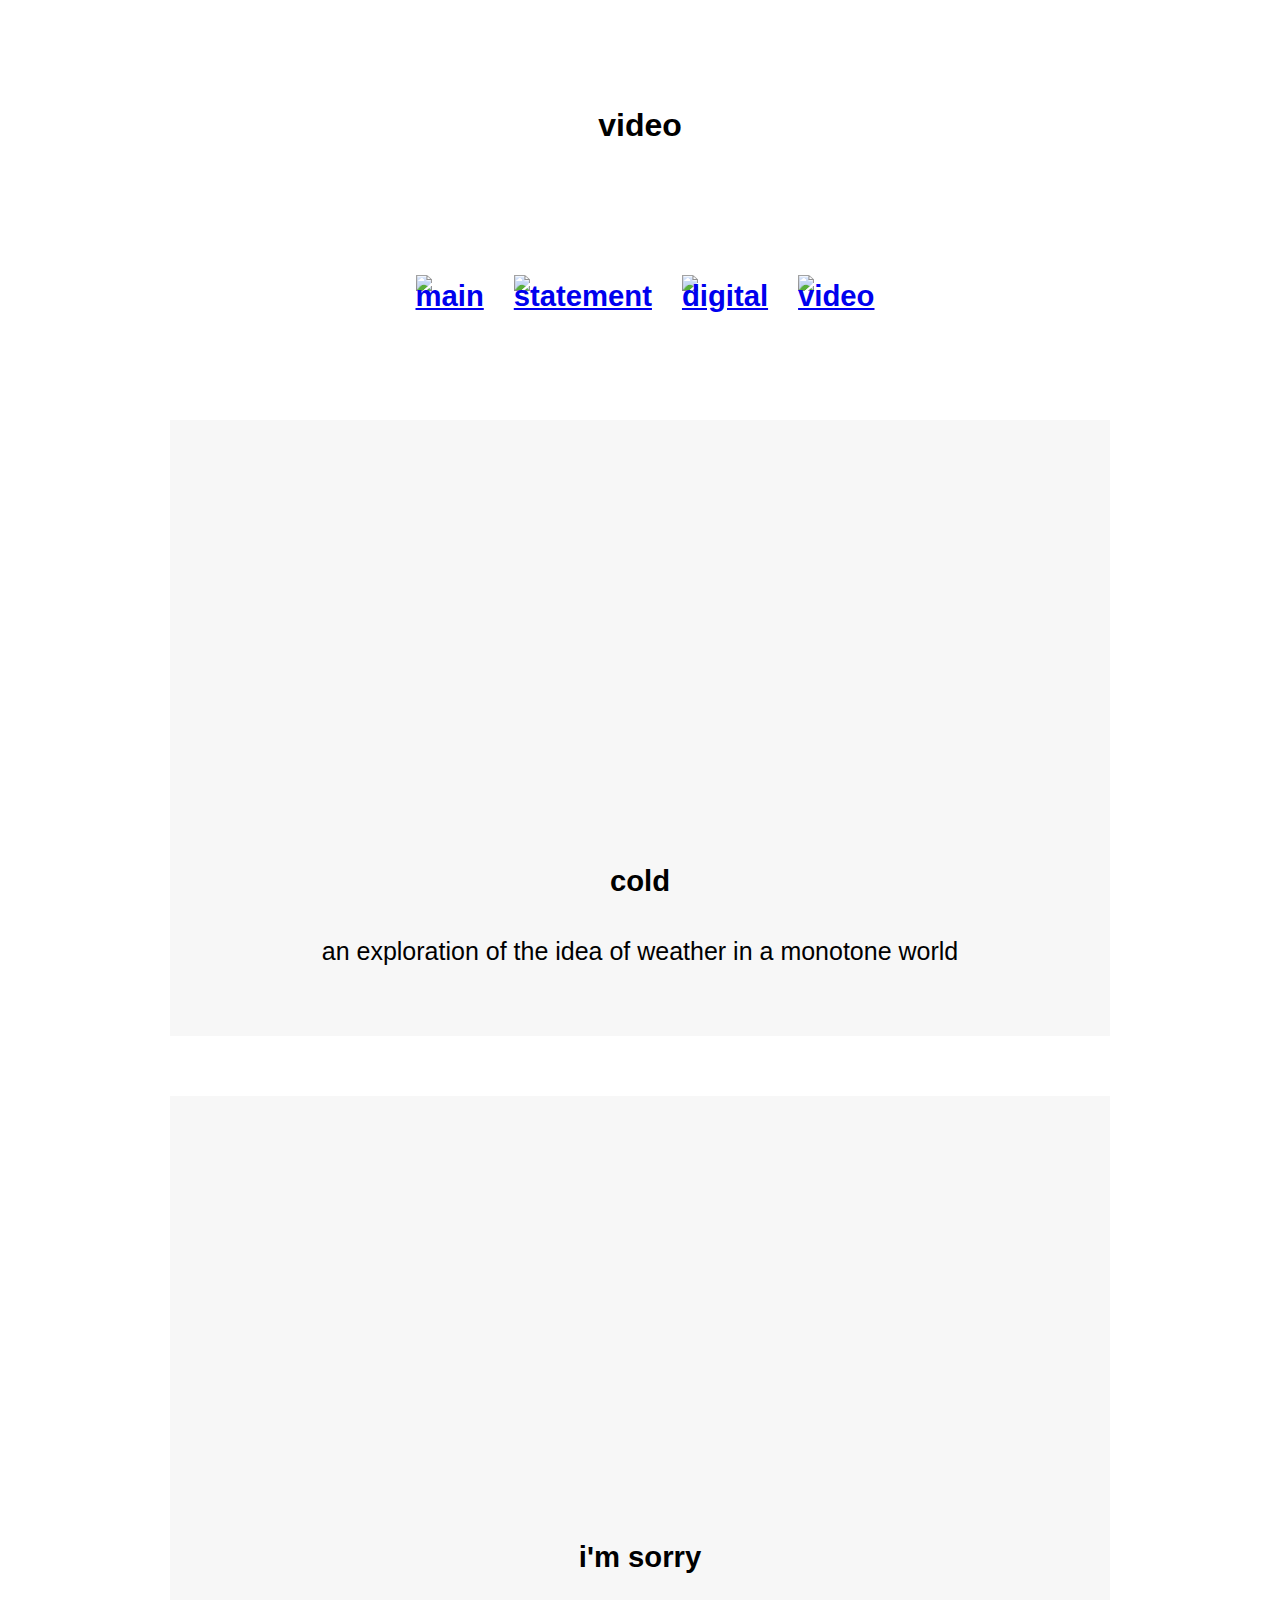
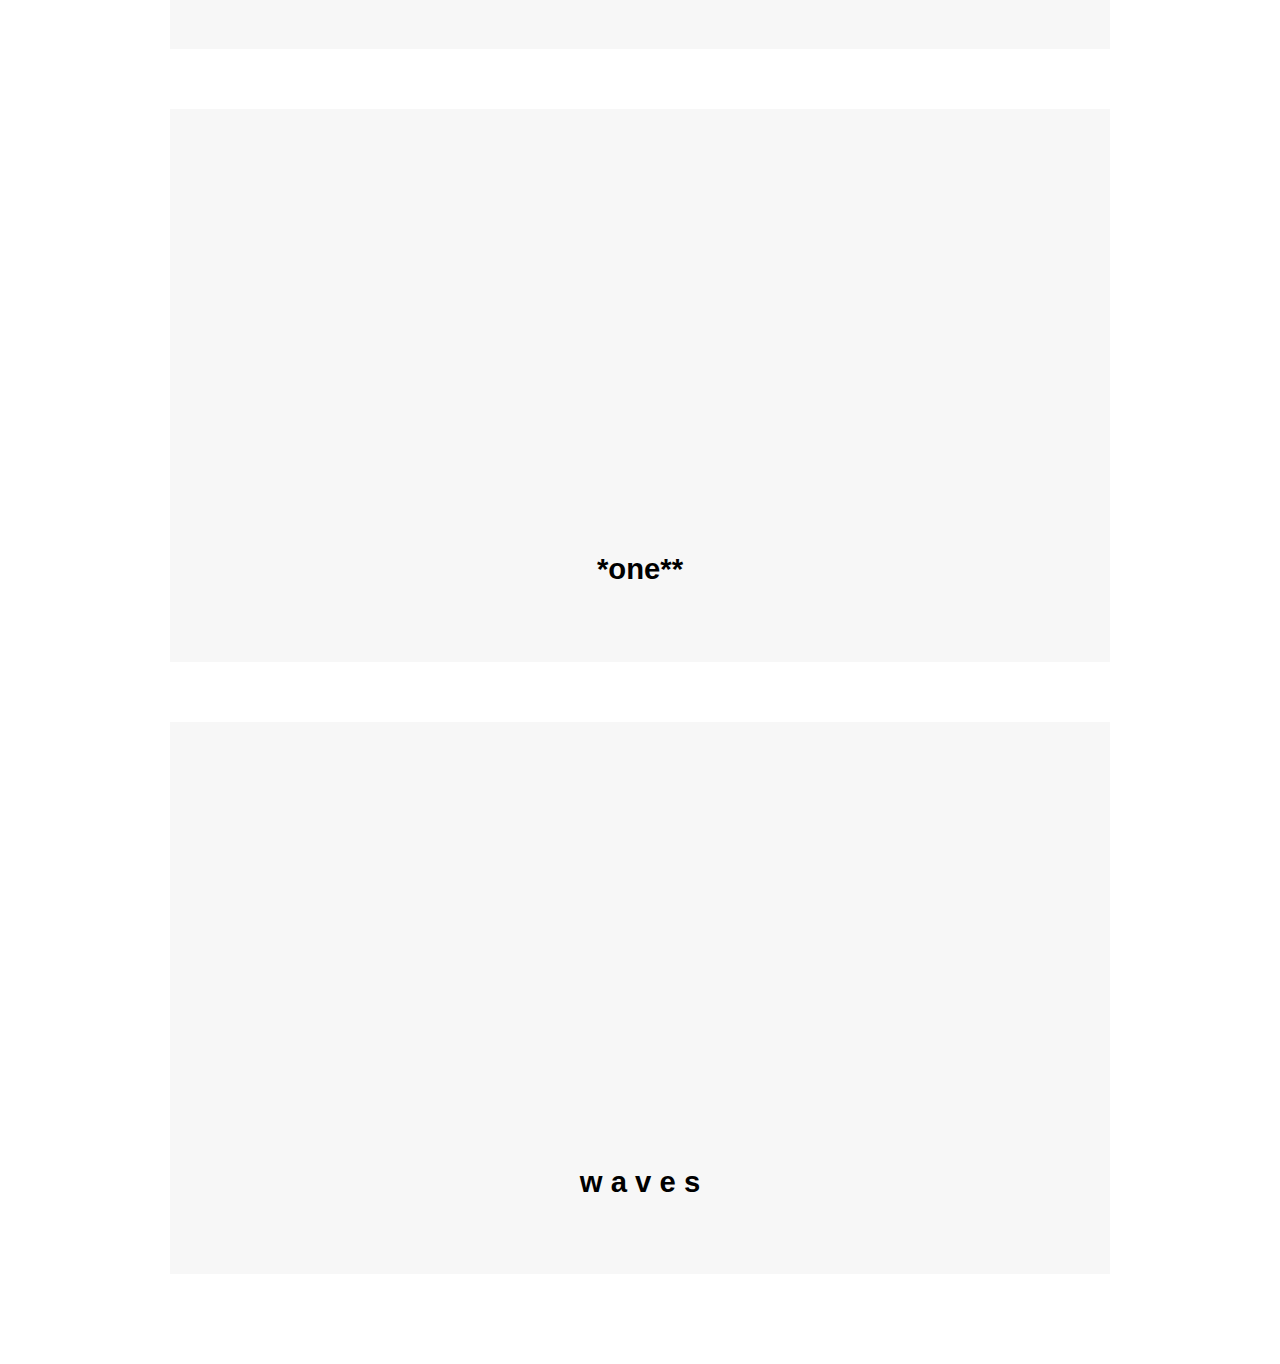
==== gallery.html @ 34cc8993 "a" ====
<!DOCTYPE html>
<html lang="en" dir="ltr">

<head>
  <meta charset="utf-8">
  <link rel="stylesheet" type="text/css" href="css/main.css">
  <title>video gallery</title>
</head>
<style>
ul#menu li{display:inline;}
</style>

<body>
  <h1>video</h1>

  <div class="header">
<ul>
  <li><h3>
    <a href="index.html">
      <img src="https://chi2018.acm.org/live/media/loader.gif">
          <figcaption>main</figcaption>
    </a>
      </h3></li>
<li><h3>  <a href="statement.html">
    <img src="https://ui-ex.com/images/transparent-gif-loading.gif">
    <figcaption>statement</figcaption>
  </a>
  </h3></li>
<li><h3>
  <a href="portfolio.html">
    <img src="https://loading.io/spinners/typing/lg.-text-entering-comment-loader.gif">
        <figcaption>digital</figcaption>
  </a>
  </h3></li>

<li><h3>
  <a href="gallery.html">
    <img src="https://uploads.toptal.io/blog/image/122384/toptal-blog-image-1489082600190-18810897d0cb0ab42b276537a18dafdf.gif">
        <figcaption>video</figcaption>
  </a>
</h3></li>
</ul>


    <div class="portfolio-item">
    <iframe src="https://player.vimeo.com/video/325138505" width="640" height="360" frameborder="0" webkitallowfullscreen mozallowfullscreen allowfullscreen></iframe>
    <h3>cold</h3>
    <p>an exploration of the idea of weather in a monotone world</p>
  </div>

    <div class="portfolio-item">
    <iframe src="https://player.vimeo.com/video/336009037" width="640" height="360" frameborder="0" webkitallowfullscreen mozallowfullscreen allowfullscreen></iframe>
    <h3>i'm sorry</h3>
    <p></p>
  </div>

  <div class="portfolio-item">
  <iframe src="https://player.vimeo.com/video/337174128" width="640" height="360" frameborder="0" webkitallowfullscreen mozallowfullscreen allowfullscreen></iframe>
  <h3>*one**</h3>
  <p></p>
</div>

<div class="portfolio-item">
<iframe src="https://player.vimeo.com/video/337174680" width="640" height="360" frameborder="0" webkitallowfullscreen mozallowfullscreen allowfullscreen></iframe>
<h3>w a v e s</h3>
<p></p>
</div>



</body>

</html>
---- css/main.css ----
body {
  margin: 30px auto;
  max-width: 1000px;
  font-family: "Helvetica", "Arial", sans-serif;
  line-height: 1.5;
  padding: 30px 20px;
  text-align: center;
}
.header {
    padding: 30px;
    text-align: center;
    font-size: 25px;
  }

  .header ul {
     display: flex;
     justify-content: center;
   }

   .header ul li {
      list-style-type:none;
      display: list-item;
      line-height: 10px;
      padding: 10px 30px 30px 0px;
    }
h1{
  padding: 20px 0px 10px 0px
}


img {
  display: block;
  margin: 0px auto;
  text-align: center;
}

.portfolio-item{
  margin-top:60px;
  padding: 40px;
  background-color: #f7f7f7
}
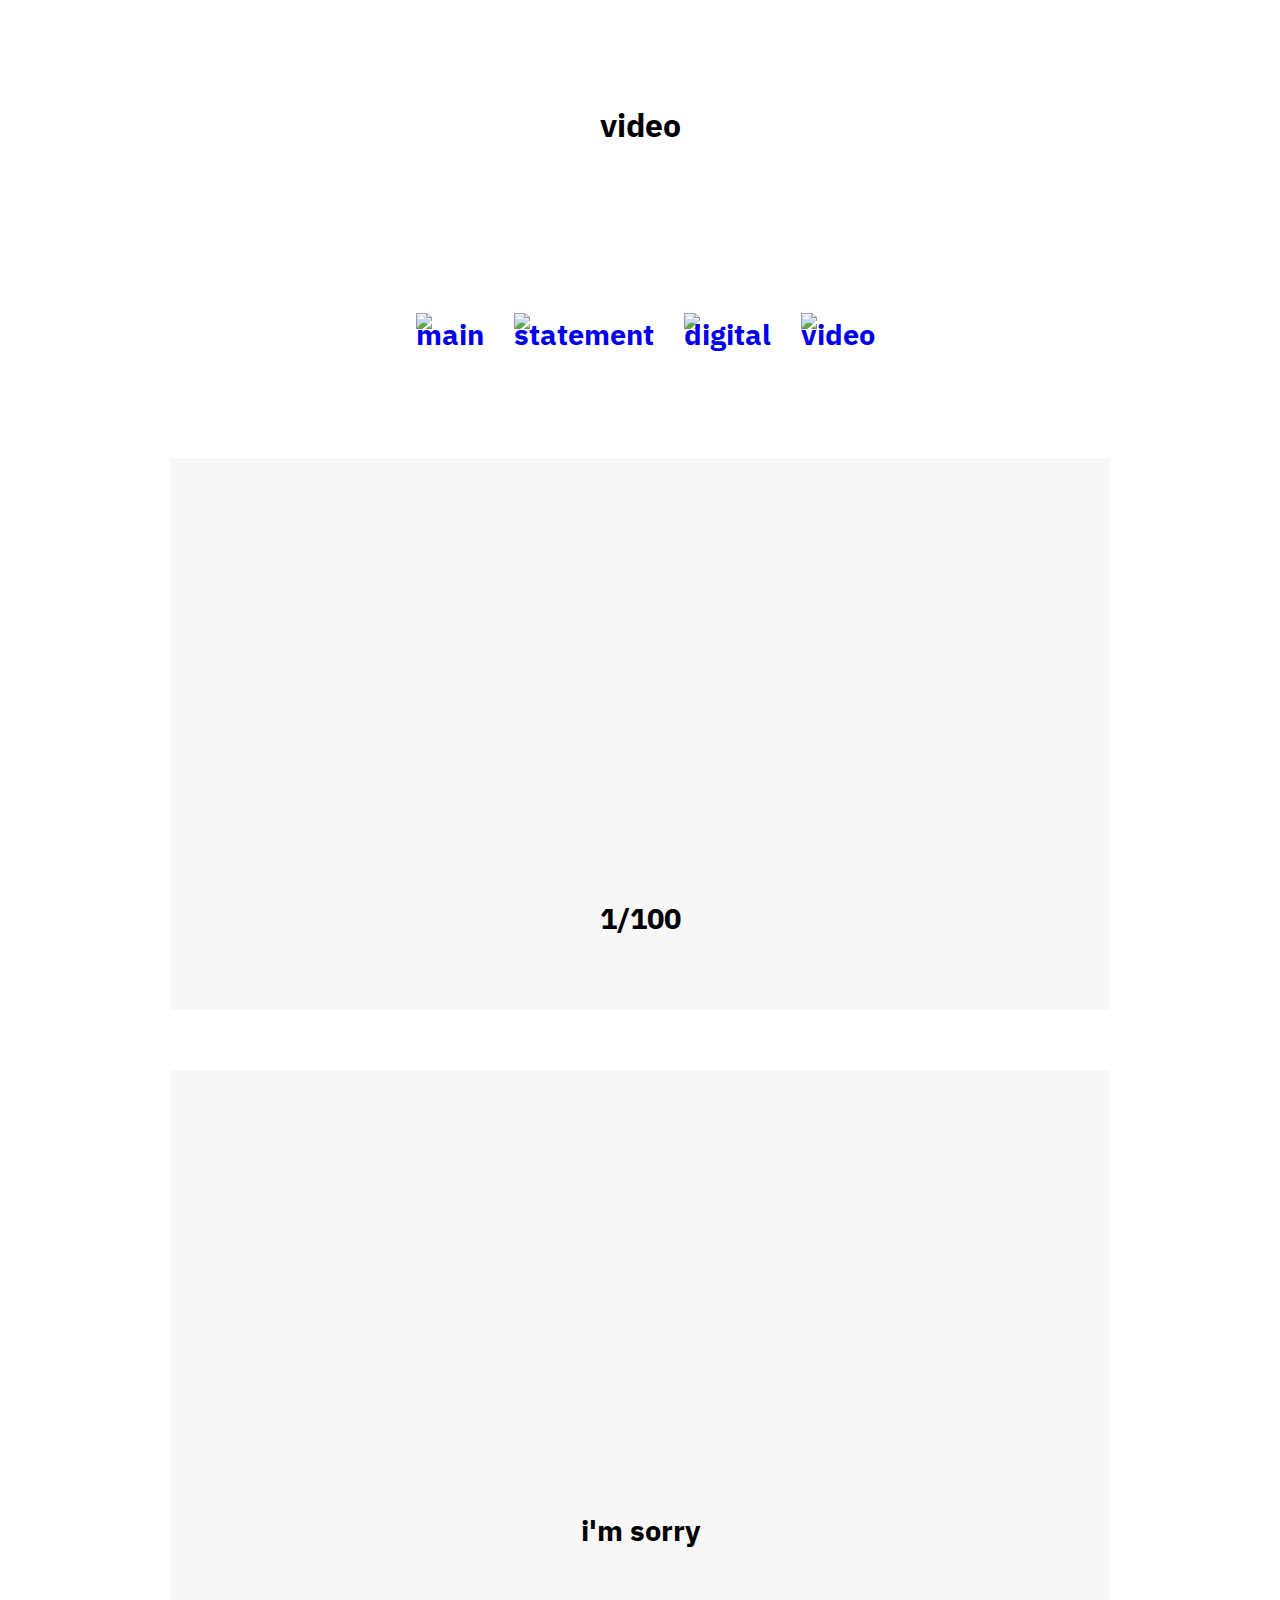
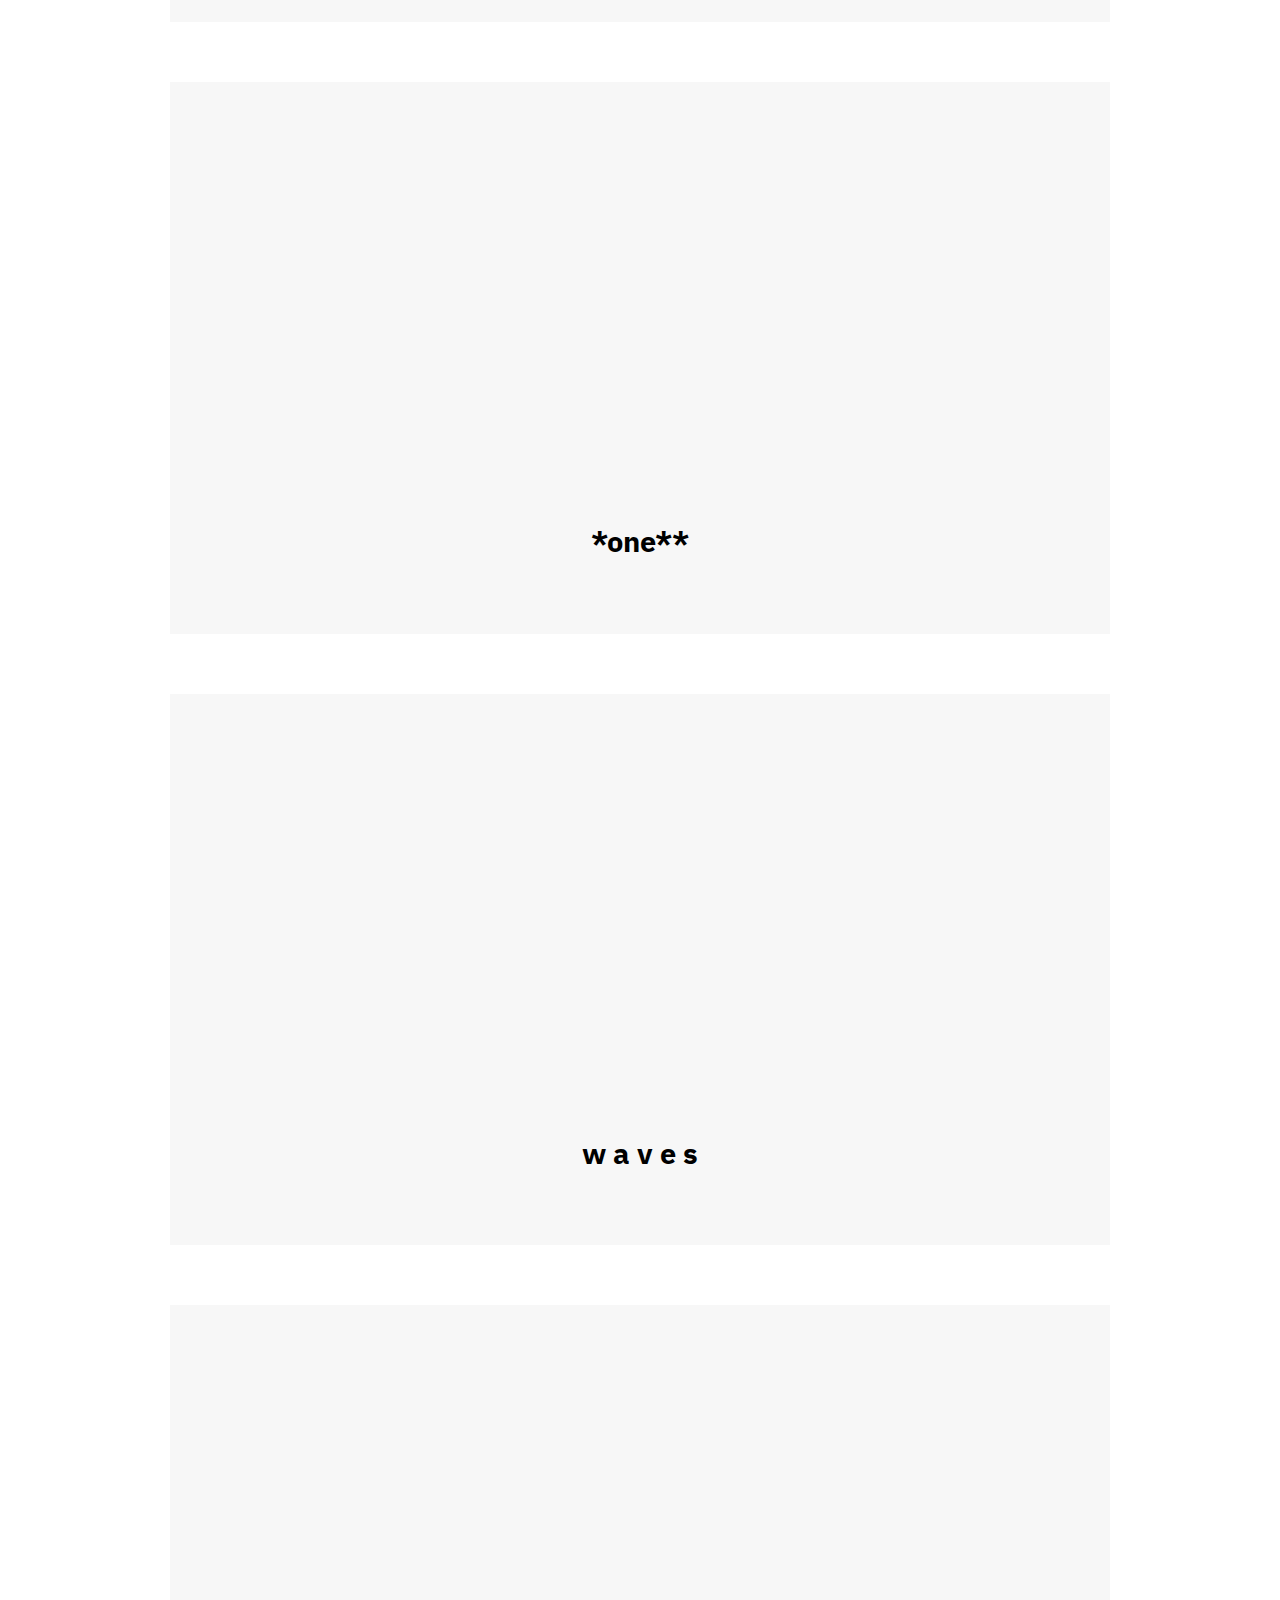
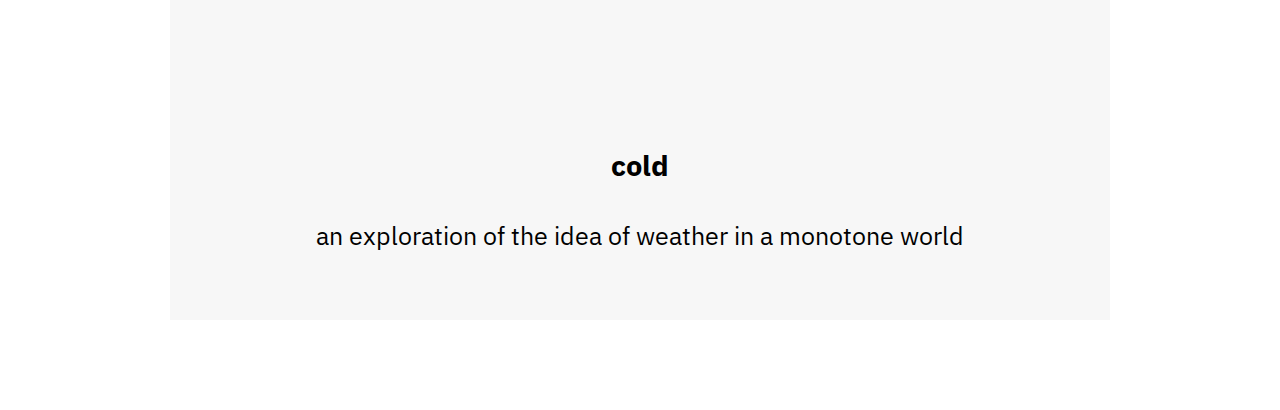
==== commit a753a90c: "b" ====
--- a/gallery.html
+++ b/gallery.html
@@ -2,6 +2,7 @@
 <html lang="en" dir="ltr">
 
 <head>
+  <link href="https://fonts.googleapis.com/css?family=IBM+Plex+Sans:200i&display=swap" rel="stylesheet">
   <meta charset="utf-8">
   <link rel="stylesheet" type="text/css" href="css/main.css">
   <title>video gallery</title>
@@ -14,39 +15,40 @@
   <h1>video</h1>
 
   <div class="header">
+    <br />
 <ul>
   <li><h3>
-    <a href="index.html">
+    <a href="index.html" style="text-decoration: none" >
       <img src="https://chi2018.acm.org/live/media/loader.gif">
           <figcaption>main</figcaption>
     </a>
       </h3></li>
-<li><h3>  <a href="statement.html">
+<li><h3>  <a href="statement.html" style="text-decoration: none">
     <img src="https://ui-ex.com/images/transparent-gif-loading.gif">
     <figcaption>statement</figcaption>
   </a>
   </h3></li>
 <li><h3>
-  <a href="portfolio.html">
+  <a href="portfolio.html" style="text-decoration: none">
     <img src="https://loading.io/spinners/typing/lg.-text-entering-comment-loader.gif">
         <figcaption>digital</figcaption>
   </a>
   </h3></li>
 
 <li><h3>
-  <a href="gallery.html">
+  <a href="gallery.html" style="text-decoration: none">
     <img src="https://uploads.toptal.io/blog/image/122384/toptal-blog-image-1489082600190-18810897d0cb0ab42b276537a18dafdf.gif">
         <figcaption>video</figcaption>
   </a>
 </h3></li>
 </ul>
 
+<div class="portfolio-item">
+<iframe src="https://player.vimeo.com/video/337182145" width="640" height="360" frameborder="0" webkitallowfullscreen mozallowfullscreen allowfullscreen></iframe>
+<h3>1/100</h3>
+<p></p>
+</div>
 
-    <div class="portfolio-item">
-    <iframe src="https://player.vimeo.com/video/325138505" width="640" height="360" frameborder="0" webkitallowfullscreen mozallowfullscreen allowfullscreen></iframe>
-    <h3>cold</h3>
-    <p>an exploration of the idea of weather in a monotone world</p>
-  </div>
 
     <div class="portfolio-item">
     <iframe src="https://player.vimeo.com/video/336009037" width="640" height="360" frameborder="0" webkitallowfullscreen mozallowfullscreen allowfullscreen></iframe>
@@ -66,6 +68,12 @@
 <p></p>
 </div>
 
+<div class="portfolio-item">
+<iframe src="https://player.vimeo.com/video/325138505" width="640" height="360" frameborder="0" webkitallowfullscreen mozallowfullscreen allowfullscreen></iframe>
+<h3>cold</h3>
+<p>an exploration of the idea of weather in a monotone world</p>
+</div>
+
 
 
 </body>
--- a/css/main.css
+++ b/css/main.css
@@ -1,7 +1,8 @@
+
 body {
   margin: 30px auto;
   max-width: 1000px;
-  font-family: "Helvetica", "Arial", sans-serif;
+  font-family: 'IBM Plex Sans', sans-serif;
   line-height: 1.5;
   padding: 30px 20px;
   text-align: center;
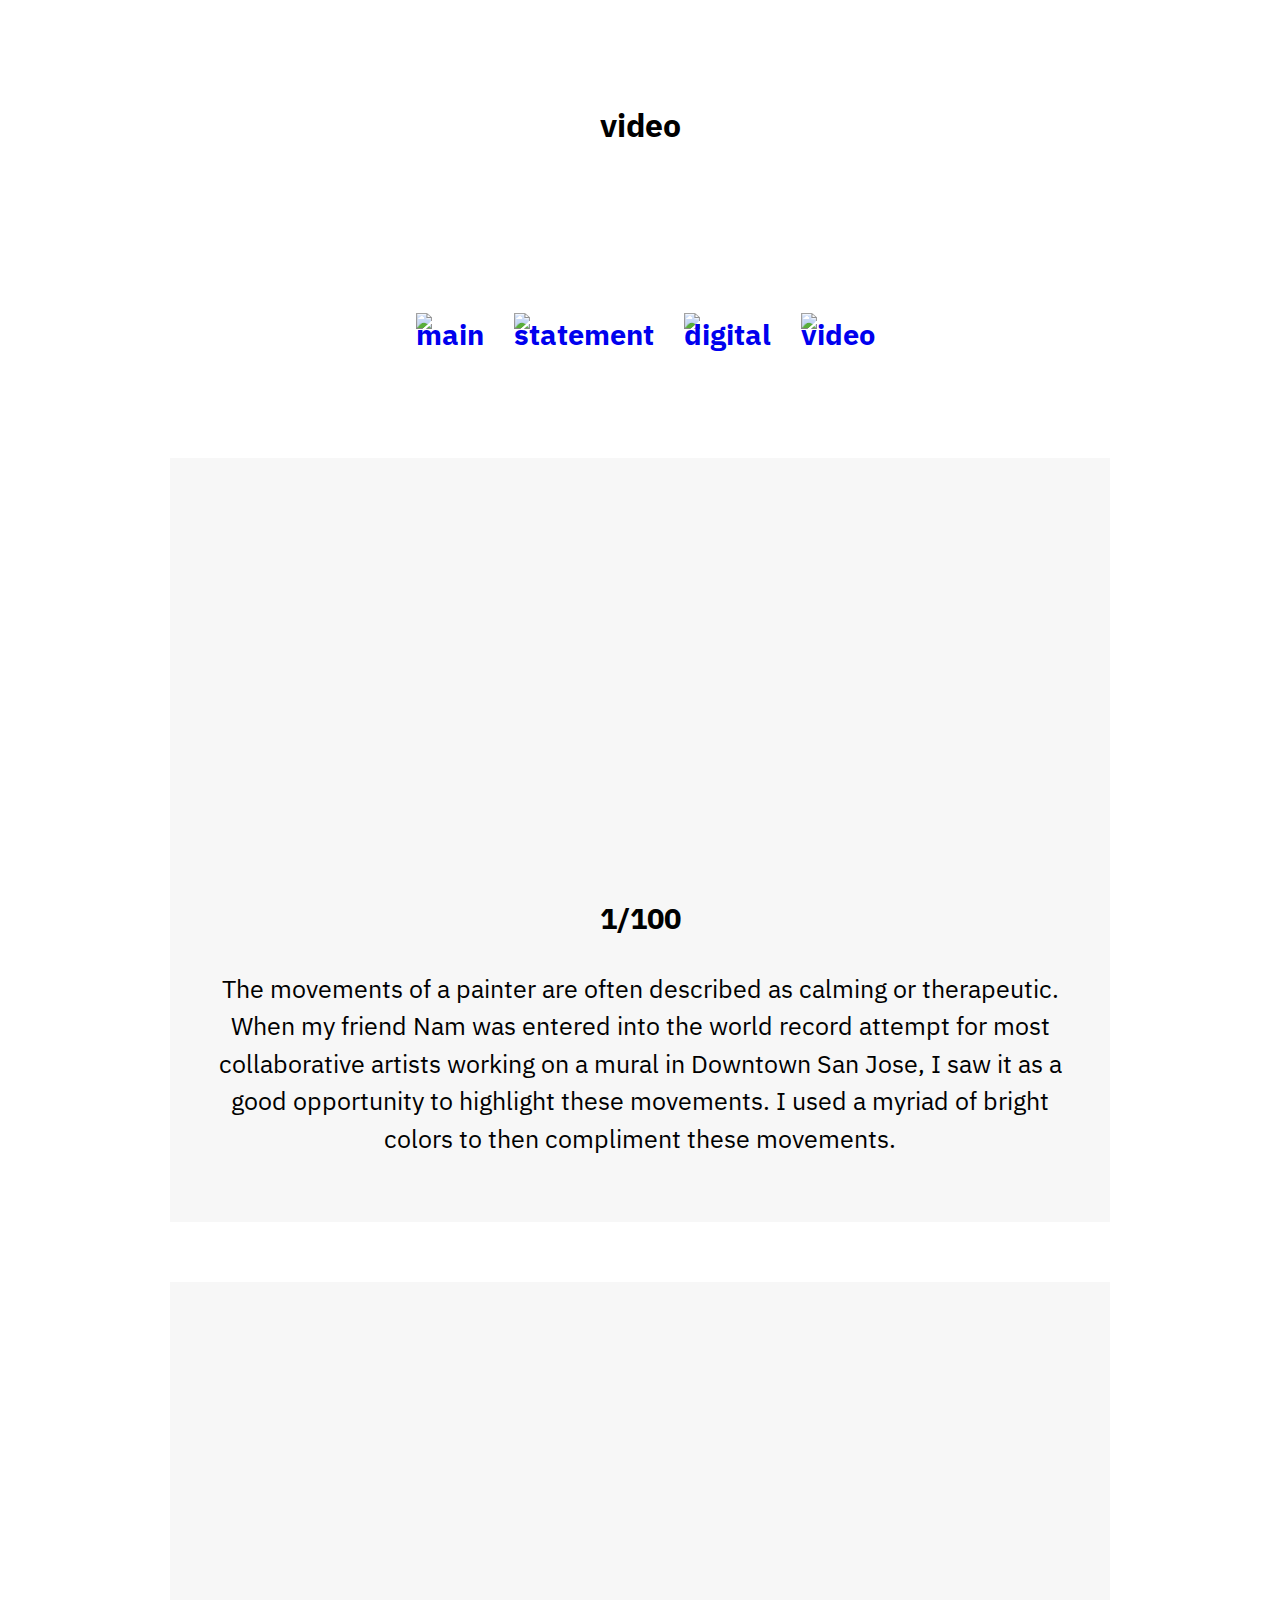
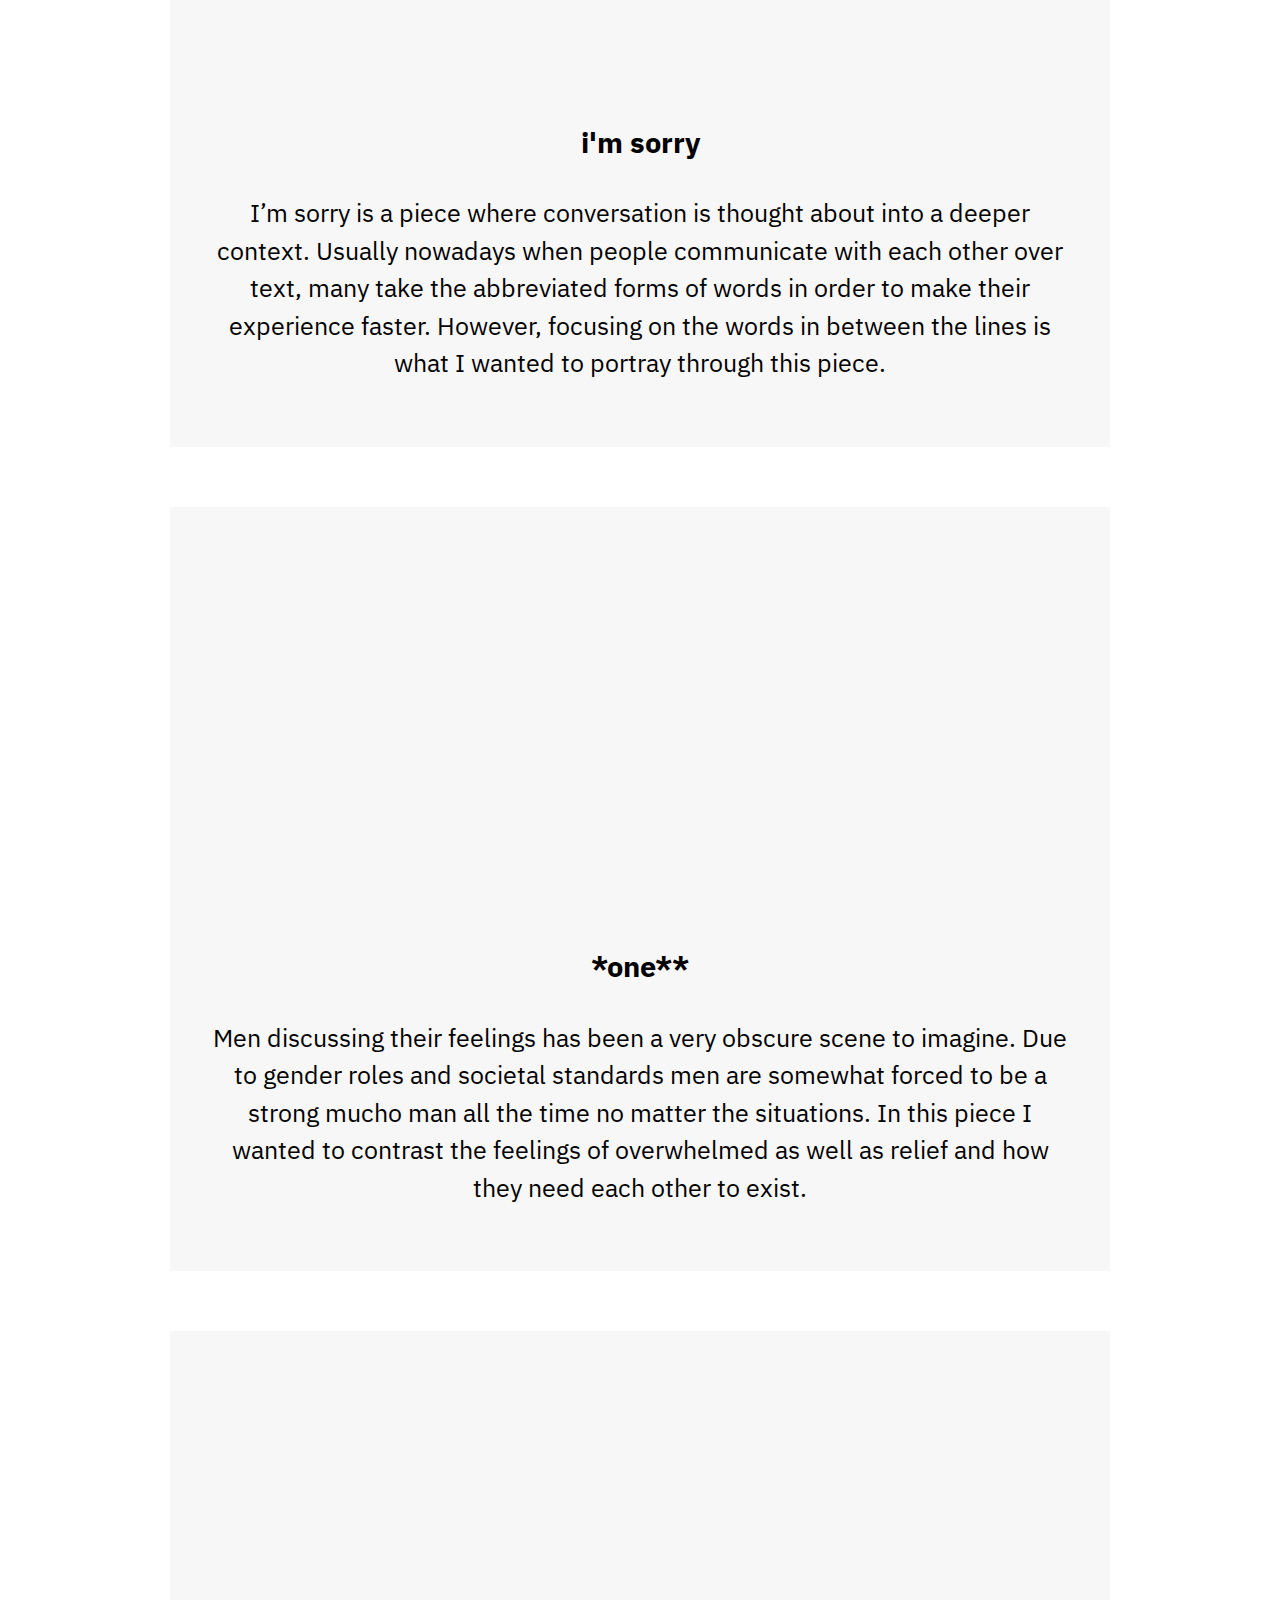
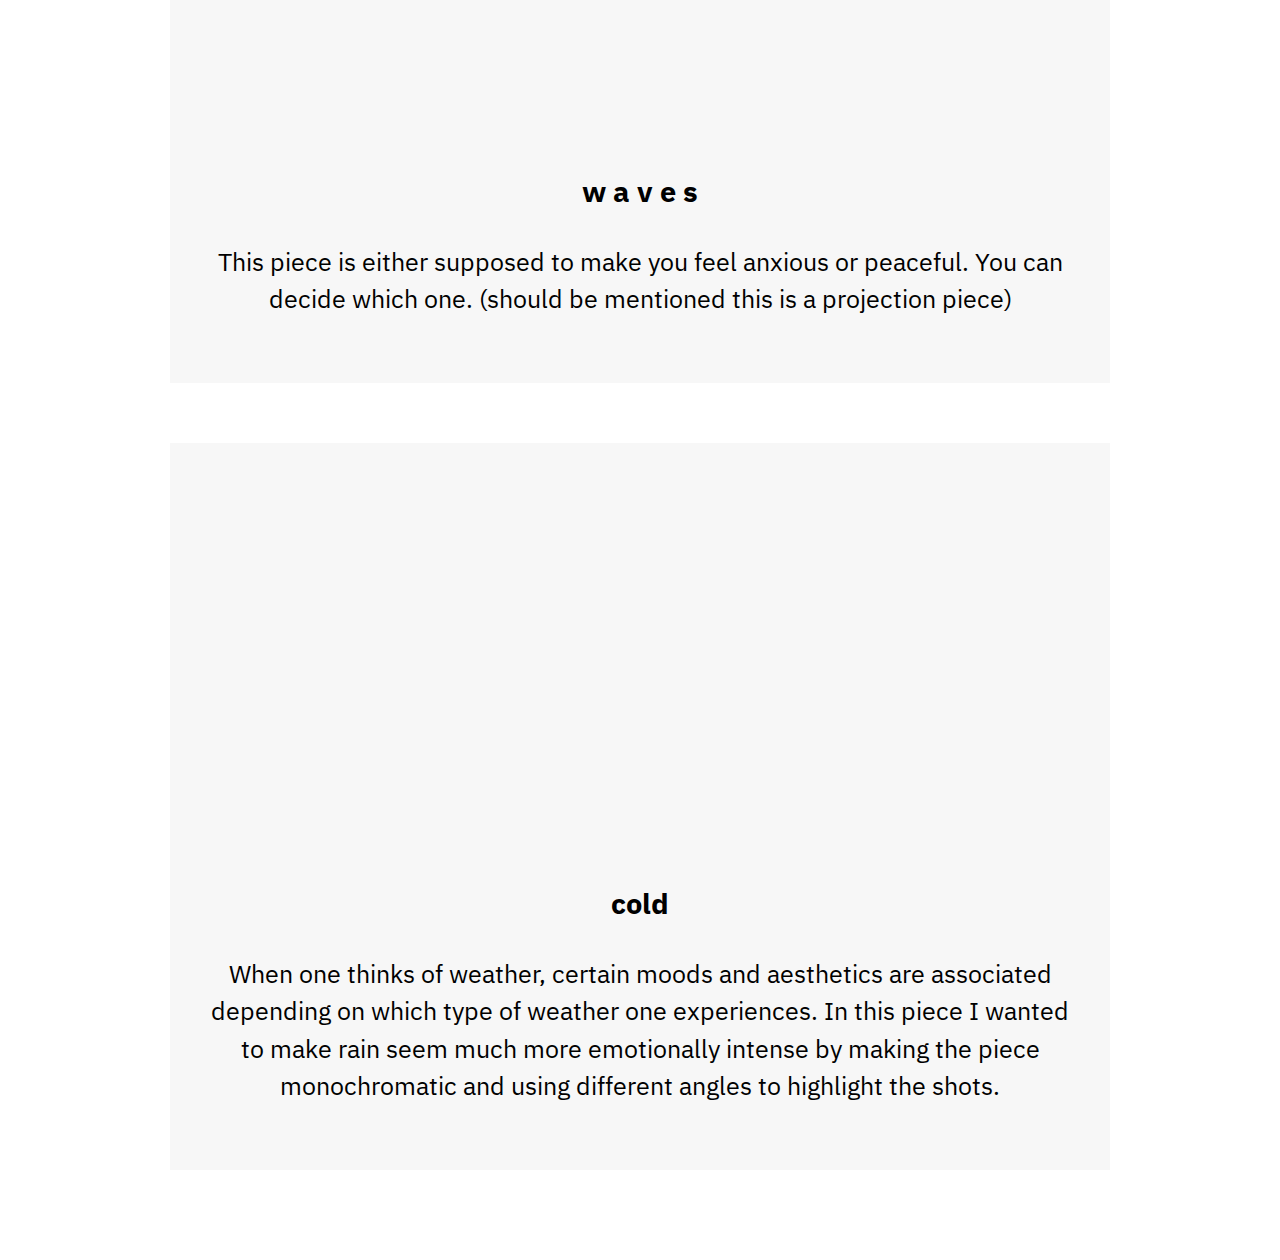
==== commit 6c706093: "c" ====
--- a/gallery.html
+++ b/gallery.html
@@ -46,32 +46,37 @@
 <div class="portfolio-item">
 <iframe src="https://player.vimeo.com/video/337182145" width="640" height="360" frameborder="0" webkitallowfullscreen mozallowfullscreen allowfullscreen></iframe>
 <h3>1/100</h3>
-<p></p>
+<p>The movements of a painter are often described as calming or therapeutic.  When my friend Nam was entered into the world record attempt for most collaborative artists working on a mural in Downtown San Jose, I saw it as a good opportunity to highlight these movements. I used a myriad of bright colors to then compliment these movements.</p>
 </div>
 
 
     <div class="portfolio-item">
     <iframe src="https://player.vimeo.com/video/336009037" width="640" height="360" frameborder="0" webkitallowfullscreen mozallowfullscreen allowfullscreen></iframe>
     <h3>i'm sorry</h3>
-    <p></p>
+
+    <p>I’m sorry is a piece where conversation is thought about into a deeper context. Usually nowadays when people communicate with each other over text, many take the abbreviated forms of words in order to make their experience faster. However, focusing on the words in between the lines is what I wanted to portray through this piece.
+</p>
   </div>
 
   <div class="portfolio-item">
   <iframe src="https://player.vimeo.com/video/337174128" width="640" height="360" frameborder="0" webkitallowfullscreen mozallowfullscreen allowfullscreen></iframe>
   <h3>*one**</h3>
-  <p></p>
+  <p>Men discussing their feelings has been a very obscure scene to imagine. Due to gender roles and societal standards men are somewhat forced to be a strong mucho man all the time no matter the situations. In this piece I wanted to contrast the feelings of overwhelmed as well as relief and how they need each other to exist.
+</p>
 </div>
 
 <div class="portfolio-item">
 <iframe src="https://player.vimeo.com/video/337174680" width="640" height="360" frameborder="0" webkitallowfullscreen mozallowfullscreen allowfullscreen></iframe>
 <h3>w a v e s</h3>
-<p></p>
+<p>This piece is either supposed to make you feel anxious or peaceful. You can decide which one. (should be mentioned this is a projection piece)
+</p>
 </div>
 
 <div class="portfolio-item">
 <iframe src="https://player.vimeo.com/video/325138505" width="640" height="360" frameborder="0" webkitallowfullscreen mozallowfullscreen allowfullscreen></iframe>
 <h3>cold</h3>
-<p>an exploration of the idea of weather in a monotone world</p>
+<p>When one thinks of weather, certain moods and aesthetics are associated depending on which type of weather one experiences. In this piece I wanted to make rain seem much more emotionally intense by making the piece monochromatic and using different angles to highlight the shots.
+</p>
 </div>
 
 
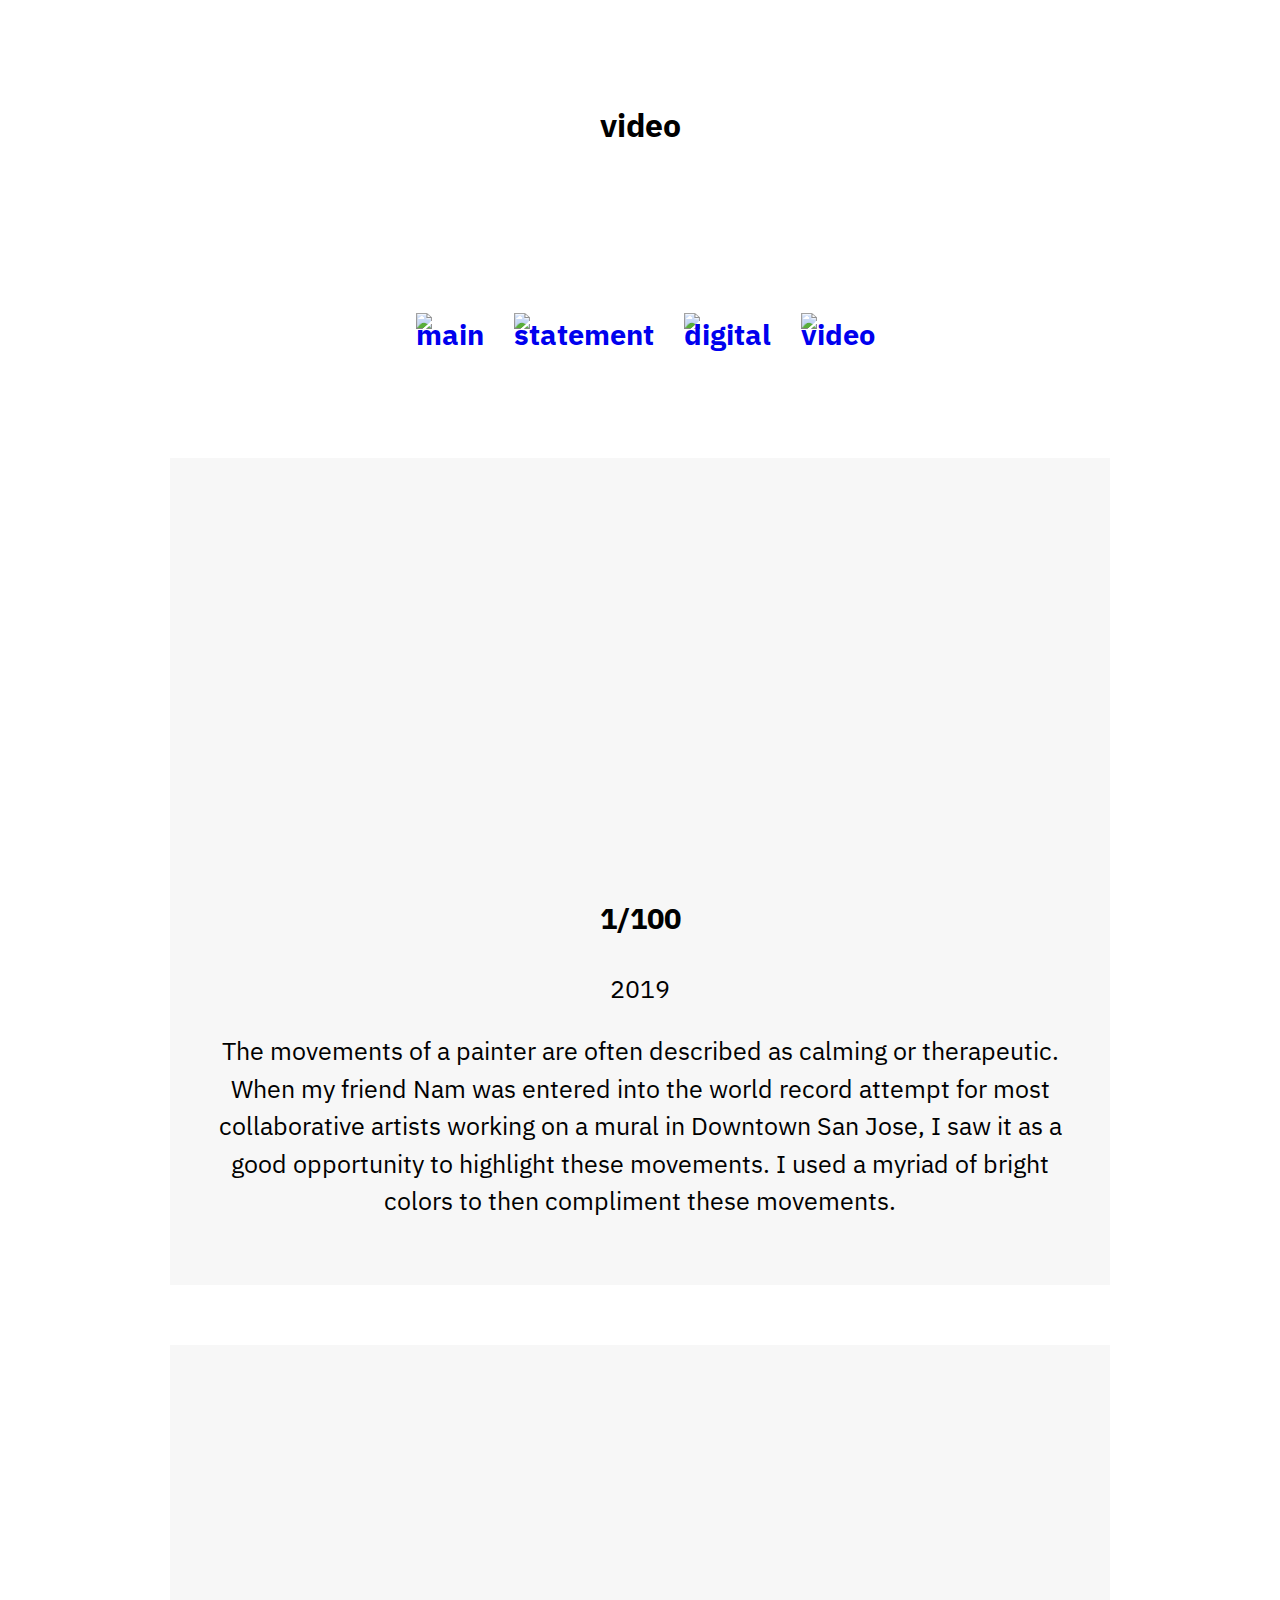
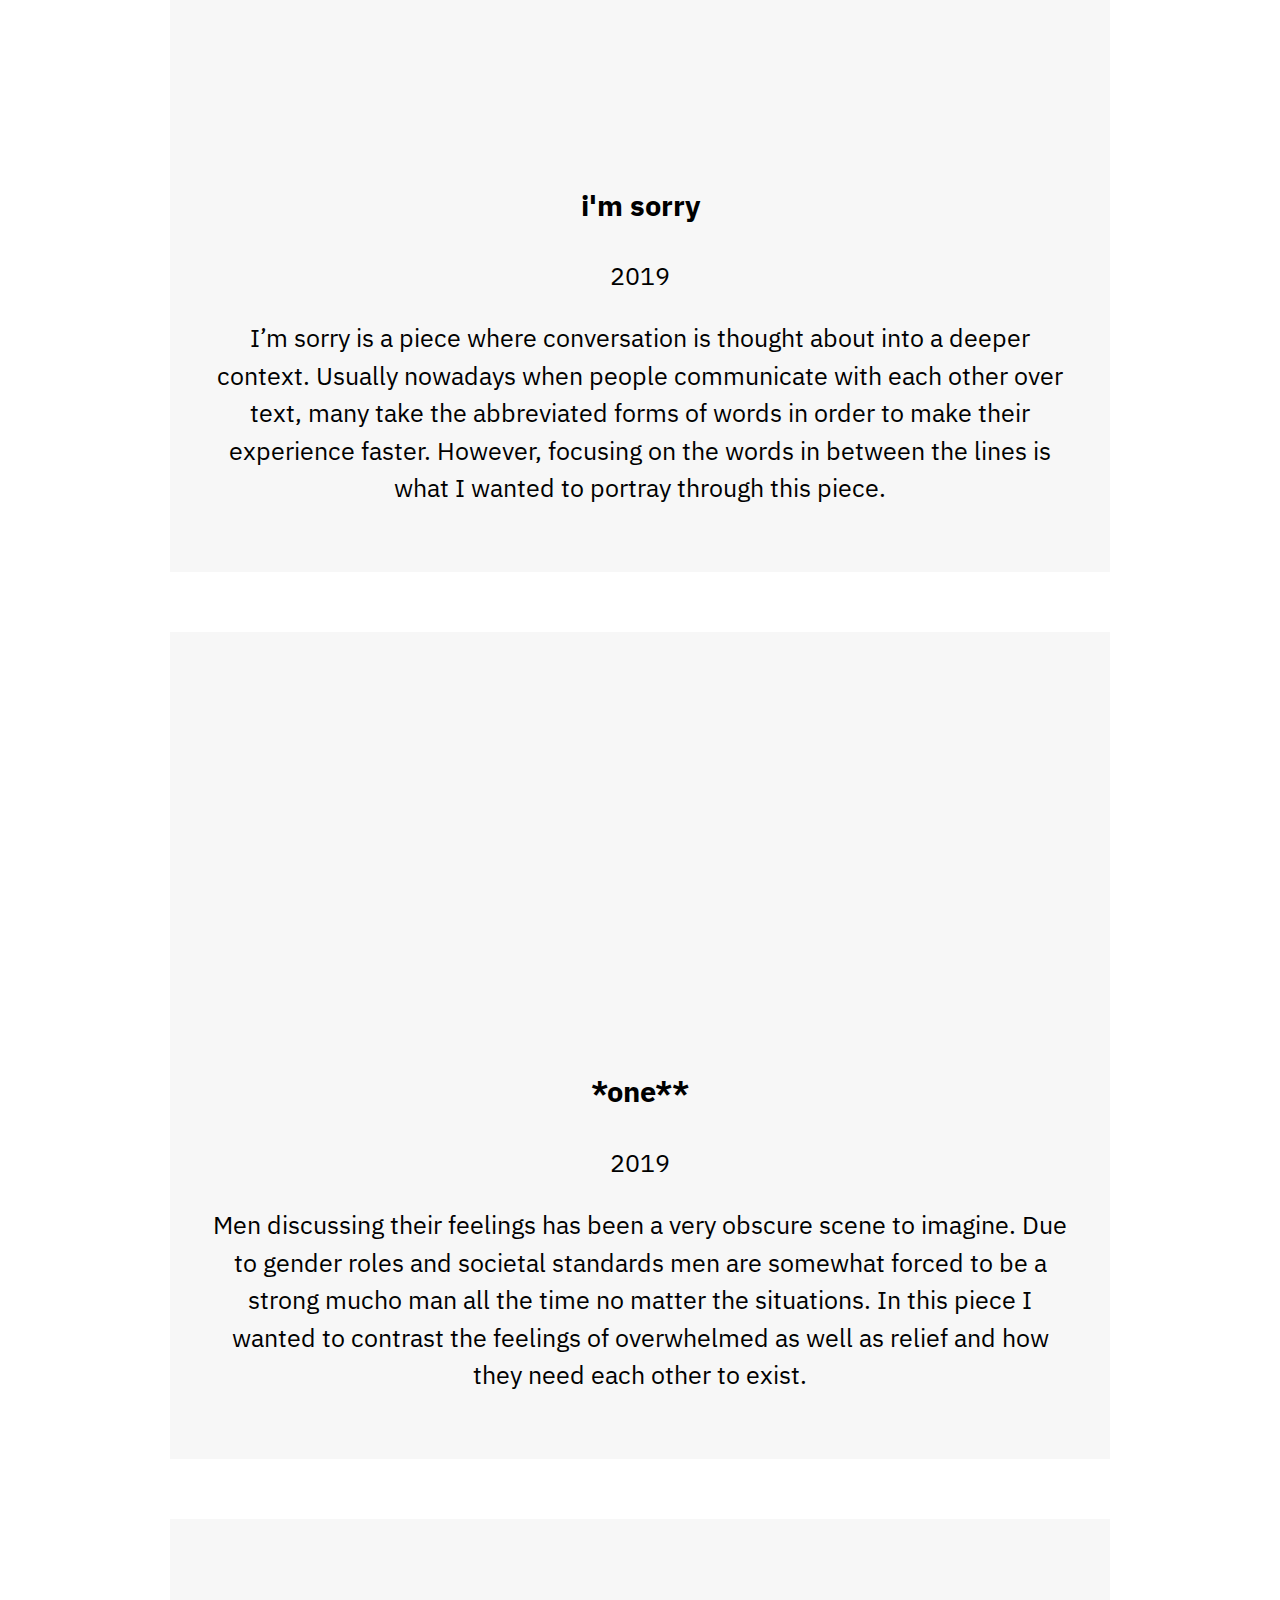
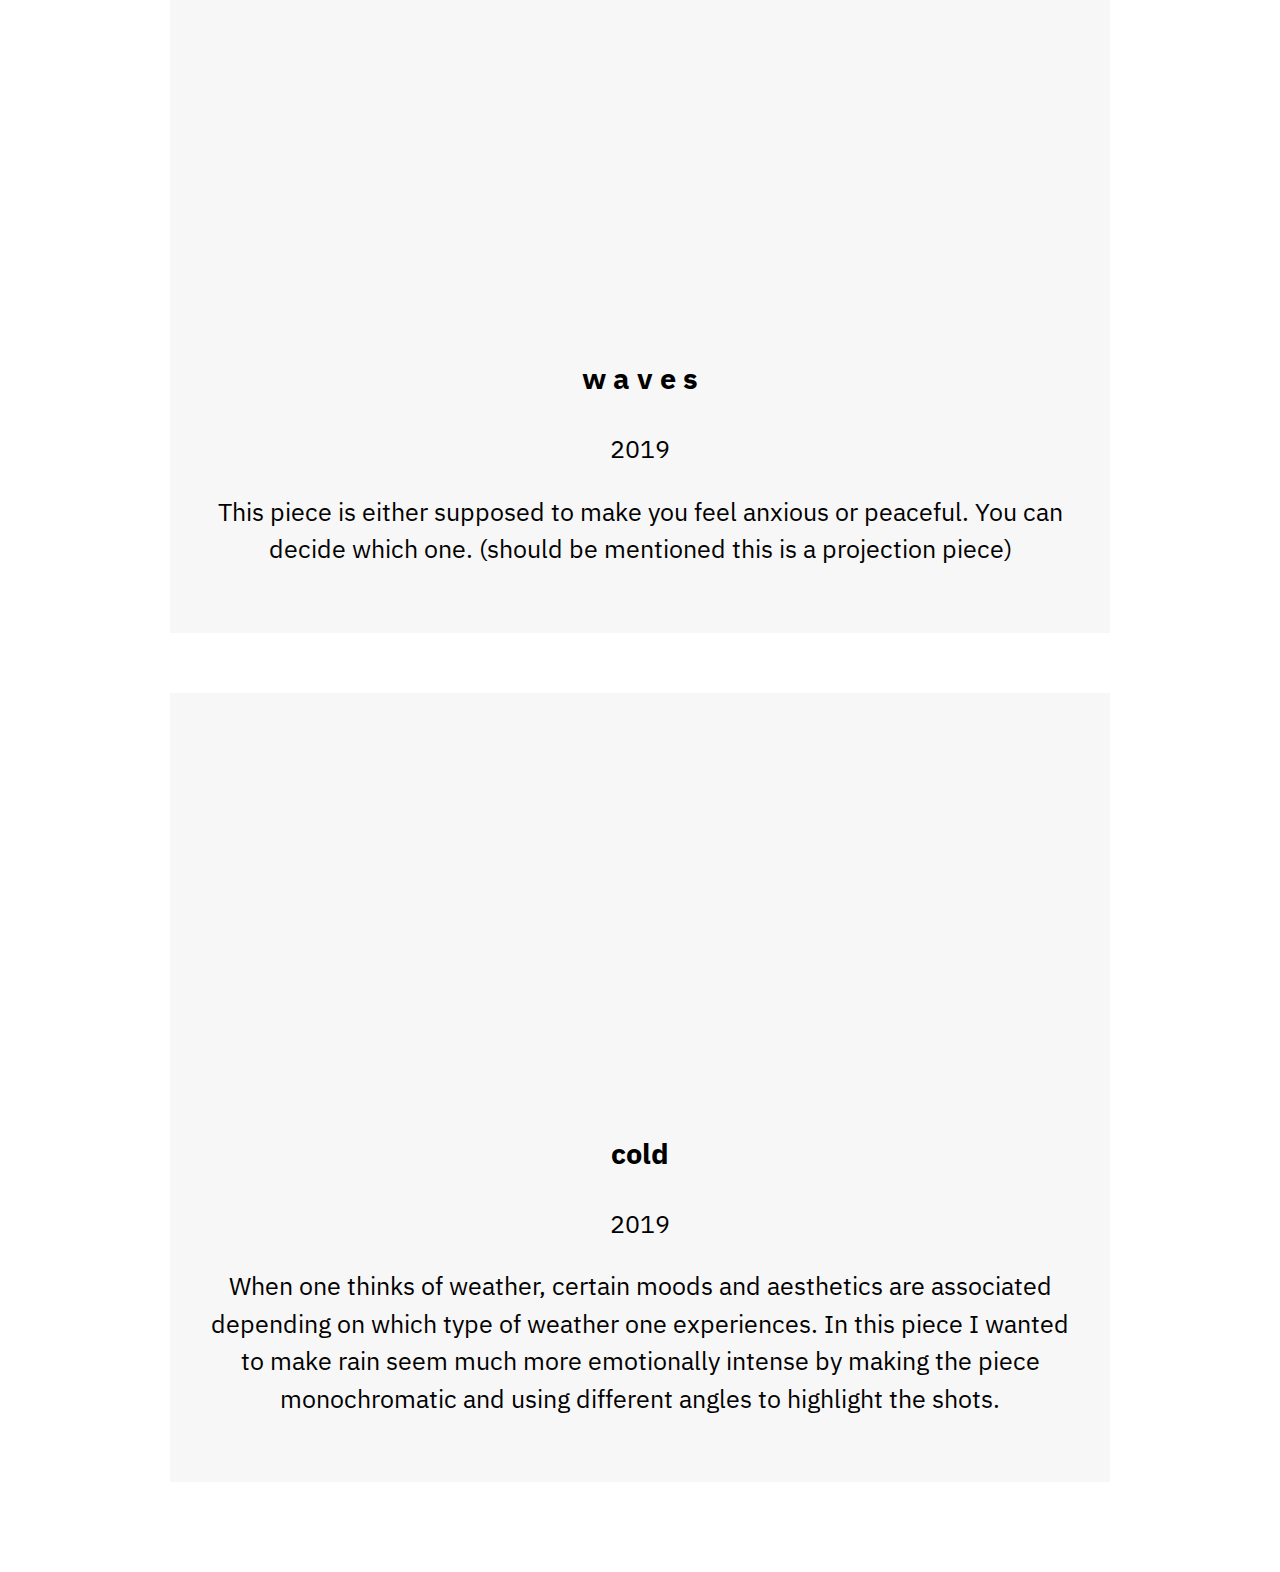
==== commit b8d1a8ac: "c" ====
--- a/gallery.html
+++ b/gallery.html
@@ -46,6 +46,7 @@
 <div class="portfolio-item">
 <iframe src="https://player.vimeo.com/video/337182145" width="640" height="360" frameborder="0" webkitallowfullscreen mozallowfullscreen allowfullscreen></iframe>
 <h3>1/100</h3>
+  <center><p>2019</center><p>
 <p>The movements of a painter are often described as calming or therapeutic.  When my friend Nam was entered into the world record attempt for most collaborative artists working on a mural in Downtown San Jose, I saw it as a good opportunity to highlight these movements. I used a myriad of bright colors to then compliment these movements.</p>
 </div>
 
@@ -53,7 +54,7 @@
     <div class="portfolio-item">
     <iframe src="https://player.vimeo.com/video/336009037" width="640" height="360" frameborder="0" webkitallowfullscreen mozallowfullscreen allowfullscreen></iframe>
     <h3>i'm sorry</h3>
-
+  <center><p>2019</center><p>
     <p>I’m sorry is a piece where conversation is thought about into a deeper context. Usually nowadays when people communicate with each other over text, many take the abbreviated forms of words in order to make their experience faster. However, focusing on the words in between the lines is what I wanted to portray through this piece.
 </p>
   </div>
@@ -61,6 +62,7 @@
   <div class="portfolio-item">
   <iframe src="https://player.vimeo.com/video/337174128" width="640" height="360" frameborder="0" webkitallowfullscreen mozallowfullscreen allowfullscreen></iframe>
   <h3>*one**</h3>
+    <center><p>2019</center><p>
   <p>Men discussing their feelings has been a very obscure scene to imagine. Due to gender roles and societal standards men are somewhat forced to be a strong mucho man all the time no matter the situations. In this piece I wanted to contrast the feelings of overwhelmed as well as relief and how they need each other to exist.
 </p>
 </div>
@@ -68,6 +70,7 @@
 <div class="portfolio-item">
 <iframe src="https://player.vimeo.com/video/337174680" width="640" height="360" frameborder="0" webkitallowfullscreen mozallowfullscreen allowfullscreen></iframe>
 <h3>w a v e s</h3>
+  <center><p>2019</center><p>
 <p>This piece is either supposed to make you feel anxious or peaceful. You can decide which one. (should be mentioned this is a projection piece)
 </p>
 </div>
@@ -75,6 +78,7 @@
 <div class="portfolio-item">
 <iframe src="https://player.vimeo.com/video/325138505" width="640" height="360" frameborder="0" webkitallowfullscreen mozallowfullscreen allowfullscreen></iframe>
 <h3>cold</h3>
+  <center><p>2019</center><p>
 <p>When one thinks of weather, certain moods and aesthetics are associated depending on which type of weather one experiences. In this piece I wanted to make rain seem much more emotionally intense by making the piece monochromatic and using different angles to highlight the shots.
 </p>
 </div>
